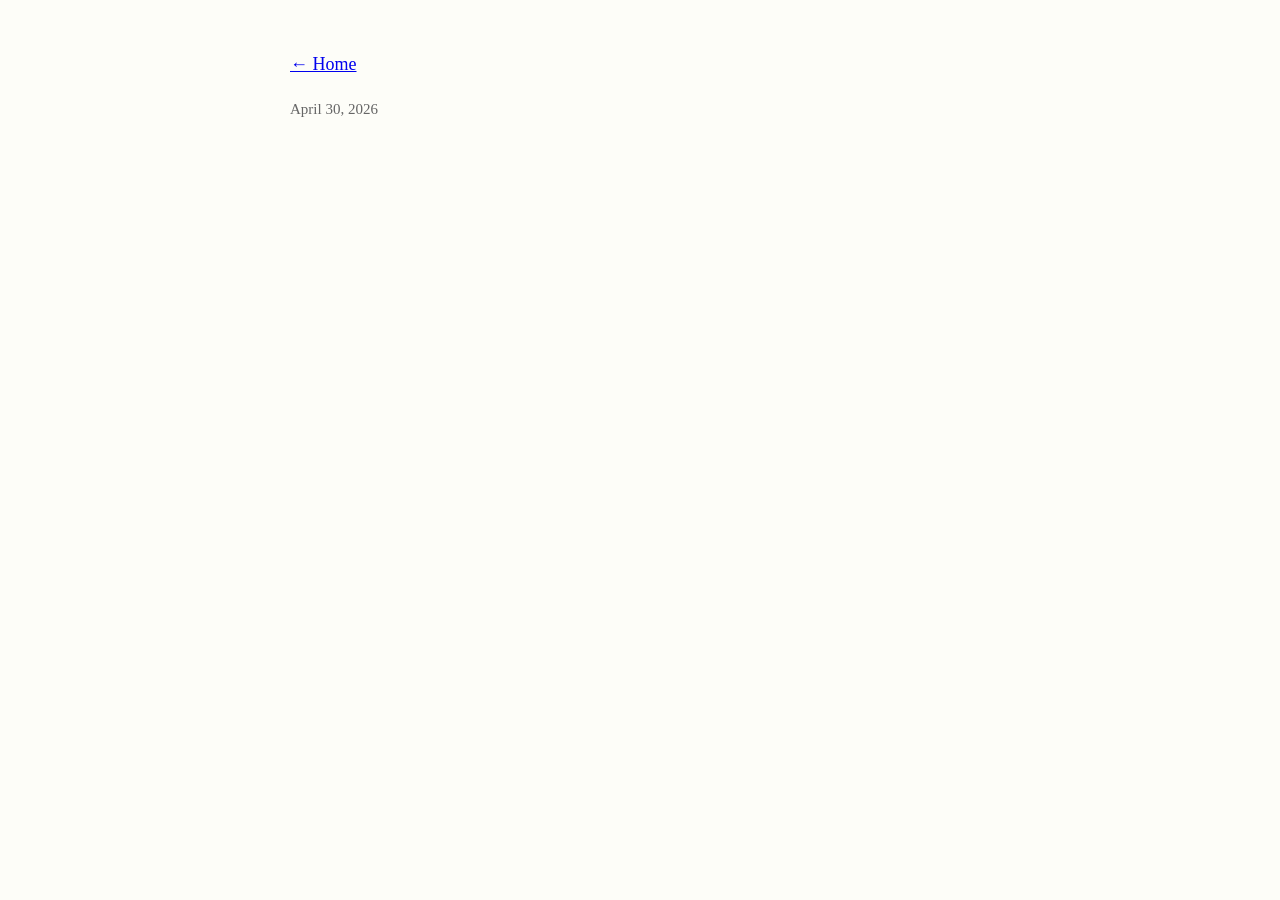
==== essays/20206-04-30-bestinvention.html @ 5bfb4221 "Add new HTML file for 'The best invention'" ====
<!DOCTYPE html>
<html lang="en">
<head>
  <meta charset="UTF-8">
  <title>The best invention</title>
  <link rel="stylesheet" href="../style.css">
</head>
<body>

  <main>
    <p><a href="../index.html">← Home</a></p>

    <p class="date">April 30, 2026</p>

    <p>

    </p>

  </main>

</body>
</html>
---- style.css ----
body {
  background: #fdfdf8;
  color: #111;
  font-family: Georgia, "Times New Roman", serif;
  font-size: 18px;
  line-height: 1.6;
  margin: 0;
}

main {
  max-width: 700px;
  margin: 50px auto;
  padding: 0 20px;
}

h1, h2, h3 {
  font-weight: normal;
}

h1 {
  font-size: 34px;
  margin-bottom: 20px;
}

h2 {
  font-size: 25px;
  margin-top: 35px;
}

p {
  margin: 18px 0;
}

a {
  color: #0000ee;
}

a:visited {
  color: #551a8b;
}

.date {
  color: #666;
  font-size: 15px;
}

hr {
  border: none;
  border-top: 1px solid #ccc;
  margin: 30px 0;
}

blockquote {
  border-left: 3px solid #ccc;
  padding-left: 15px;
  color: #333;
}
.front-image {
  max-width: 220px;
  height: auto;
  display: block;
  margin: 20px 0 25px 0;
}
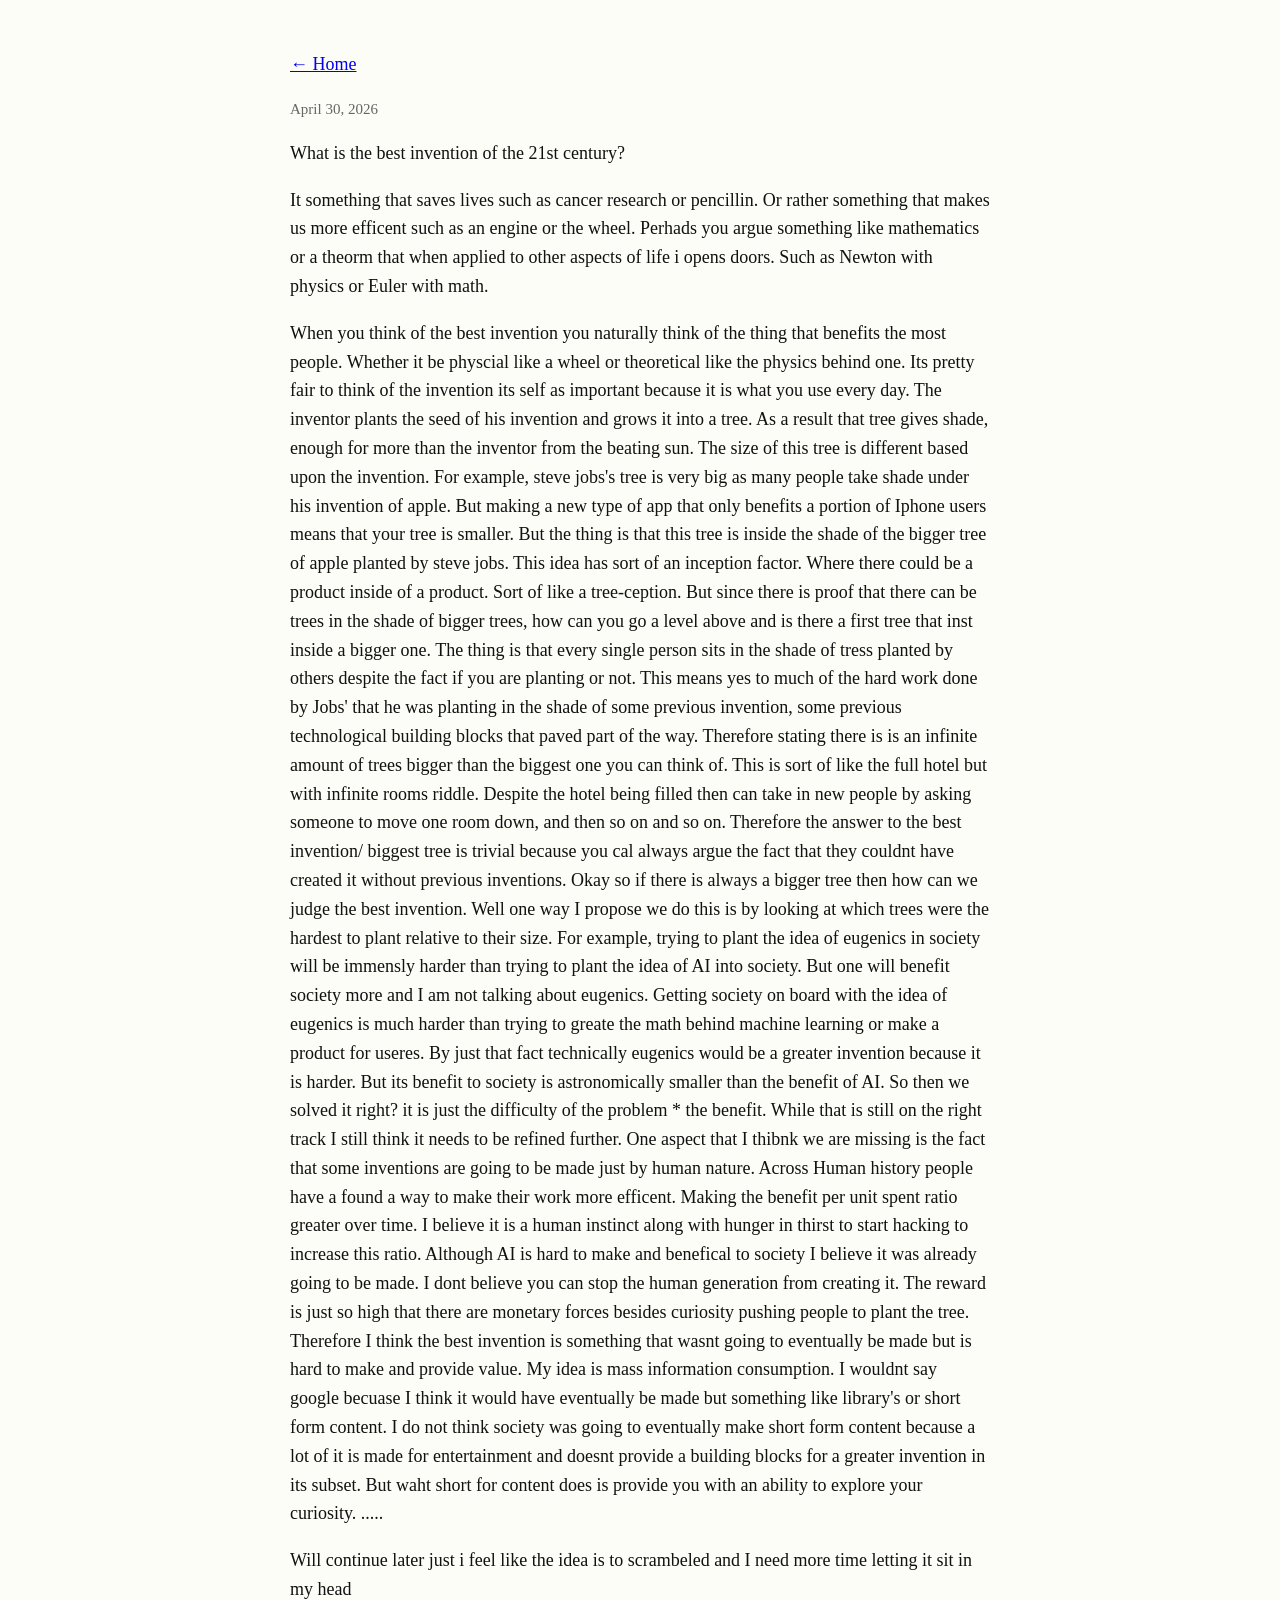
==== commit 9aa3c40f: "Revise essay on the best invention of the 21st century Corrected grammatical errors and improved cla" ====
--- a/essays/20206-04-30-bestinvention.html
+++ b/essays/20206-04-30-bestinvention.html
@@ -11,10 +11,20 @@
     <p><a href="../index.html">← Home</a></p>
 
     <p class="date">April 30, 2026</p>
-
+    <p>What is the best invention of the 21st century?</p>
+    <p>It something that saves lives such as cancer research or pencillin. Or rather something that makes us more efficent such as an engine or the wheel. Perhads you argue something like mathematics or a theorm that when applied to other aspects of life i opens doors. Such as Newton with physics or Euler with math.</p>
     <p>
-
+    When you think of the best invention you naturally think of the thing that benefits the most people. Whether it be physcial like a wheel or theoretical like the physics behind one. Its pretty fair to think of the invention its self as important because it is what you use every day.
+    The inventor plants the seed of his invention and grows it into a tree. As a result that tree gives shade, enough for more than the inventor from the beating sun. The size of this tree is different based upon the invention. For example, steve jobs's tree is very big as many people take shade under his invention of apple. But making a new type of app that only benefits a portion of Iphone users means that your tree is smaller.
+    But the thing is that this tree is inside the shade of the bigger tree of apple planted by steve jobs. This idea has sort of an inception factor. Where there could be a product inside of a product. Sort of like a tree-ception. But since there is proof that there can be trees in the shade of bigger trees, how can you go a level above and is there a first tree that inst inside a bigger one.
+    The thing is that every single person sits in the shade of tress planted by others despite the fact if you are planting or not. This means yes to much of the hard work done by Jobs' that he was planting in the shade of some previous invention, some previous technological building blocks that paved part of the way. Therefore stating there is is an infinite amount of trees bigger than the biggest one you can think of. This is sort of like the full hotel but with infinite rooms riddle. Despite the hotel being filled then can take in new people by asking someone to move one room down, and then so on and so on.
+    Therefore the answer to the best invention/ biggest tree is trivial because you cal always argue the fact that they couldnt have created it without previous inventions. Okay so if there is always a bigger tree then how can we judge the best invention. Well one way I propose we do this is by looking at which trees were the hardest to plant relative to their size. For example, trying to plant the idea of eugenics in society will be immensly harder than trying to plant the idea of AI into society. But one will benefit society more and I am not talking about eugenics.
+    Getting society on board with the idea of eugenics is much harder than trying to greate the math behind machine learning or make a product for useres. By just that fact technically eugenics would be a greater invention because it is harder. But its benefit to society is astronomically smaller than the benefit of AI. So then we solved it right? it is just the difficulty of the problem * the benefit. While that is still on the right track I still think it needs to be refined further.
+    One aspect that I thibnk we are missing is the fact that some inventions are going to be made just by human nature. Across Human history people have a found a way to make their work more efficent. Making the benefit per unit spent ratio greater over time. I believe it is a human instinct along with hunger in thirst to start hacking to increase this ratio. Although AI is hard to make and benefical to society I believe it was already going to be made. I dont believe you can stop the human generation from creating it. The reward is just so high that there are monetary forces besides curiosity pushing people to plant the tree.
+    Therefore I think the best invention is something that wasnt going to eventually be made but is hard to make and provide value. My idea is mass information consumption. I wouldnt say google becuase I think it would have eventually be made but something like library's or short form content. I do not think society was going to eventually make short form content because a lot of it is made for entertainment and doesnt provide a building blocks for a greater invention in its subset. But waht short for content does is provide you with an ability to explore your curiosity.
+    .....
     </p>
+    <p>Will continue later just i feel like the idea is to scrambeled and I need more time letting it sit in my head</p>
 
   </main>
 
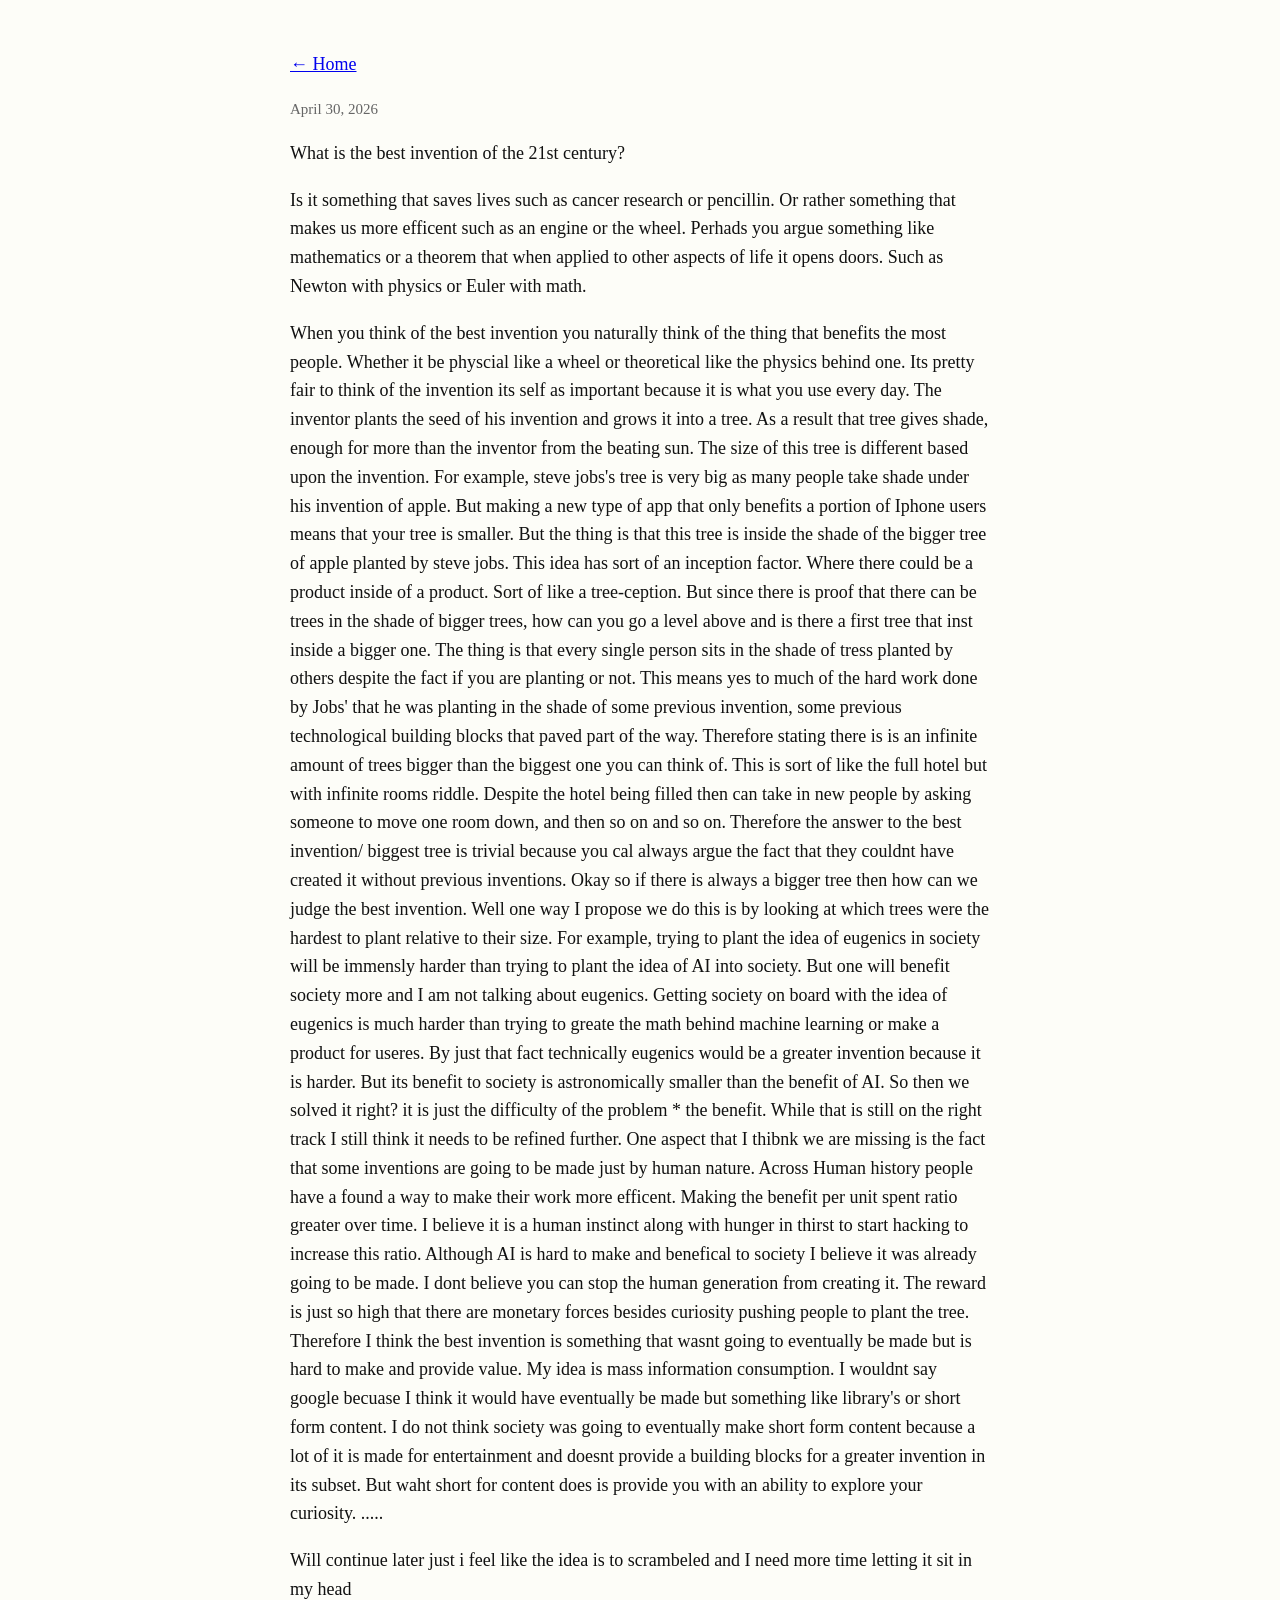
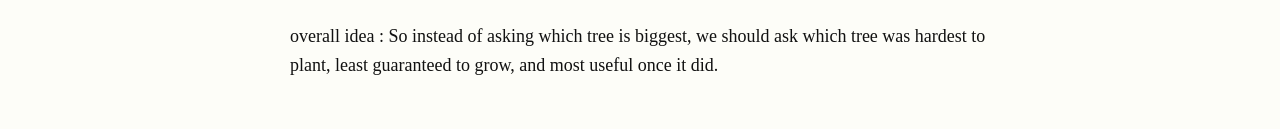
==== commit 4a720162: "Fix grammar and enhance clarity in best invention essay Corrected grammatical errors and improved cl" ====
--- a/essays/20206-04-30-bestinvention.html
+++ b/essays/20206-04-30-bestinvention.html
@@ -12,7 +12,7 @@
 
     <p class="date">April 30, 2026</p>
     <p>What is the best invention of the 21st century?</p>
-    <p>It something that saves lives such as cancer research or pencillin. Or rather something that makes us more efficent such as an engine or the wheel. Perhads you argue something like mathematics or a theorm that when applied to other aspects of life i opens doors. Such as Newton with physics or Euler with math.</p>
+    <p>Is it something that saves lives such as cancer research or pencillin. Or rather something that makes us more efficent such as an engine or the wheel. Perhads you argue something like mathematics or a theorem that when applied to other aspects of life it opens doors. Such as Newton with physics or Euler with math.</p>
     <p>
     When you think of the best invention you naturally think of the thing that benefits the most people. Whether it be physcial like a wheel or theoretical like the physics behind one. Its pretty fair to think of the invention its self as important because it is what you use every day.
     The inventor plants the seed of his invention and grows it into a tree. As a result that tree gives shade, enough for more than the inventor from the beating sun. The size of this tree is different based upon the invention. For example, steve jobs's tree is very big as many people take shade under his invention of apple. But making a new type of app that only benefits a portion of Iphone users means that your tree is smaller.
@@ -25,6 +25,7 @@
     .....
     </p>
     <p>Will continue later just i feel like the idea is to scrambeled and I need more time letting it sit in my head</p>
+    <p>overall idea : So instead of asking which tree is biggest, we should ask which tree was hardest to plant, least guaranteed to grow, and most useful once it did.</p>
 
   </main>
 
